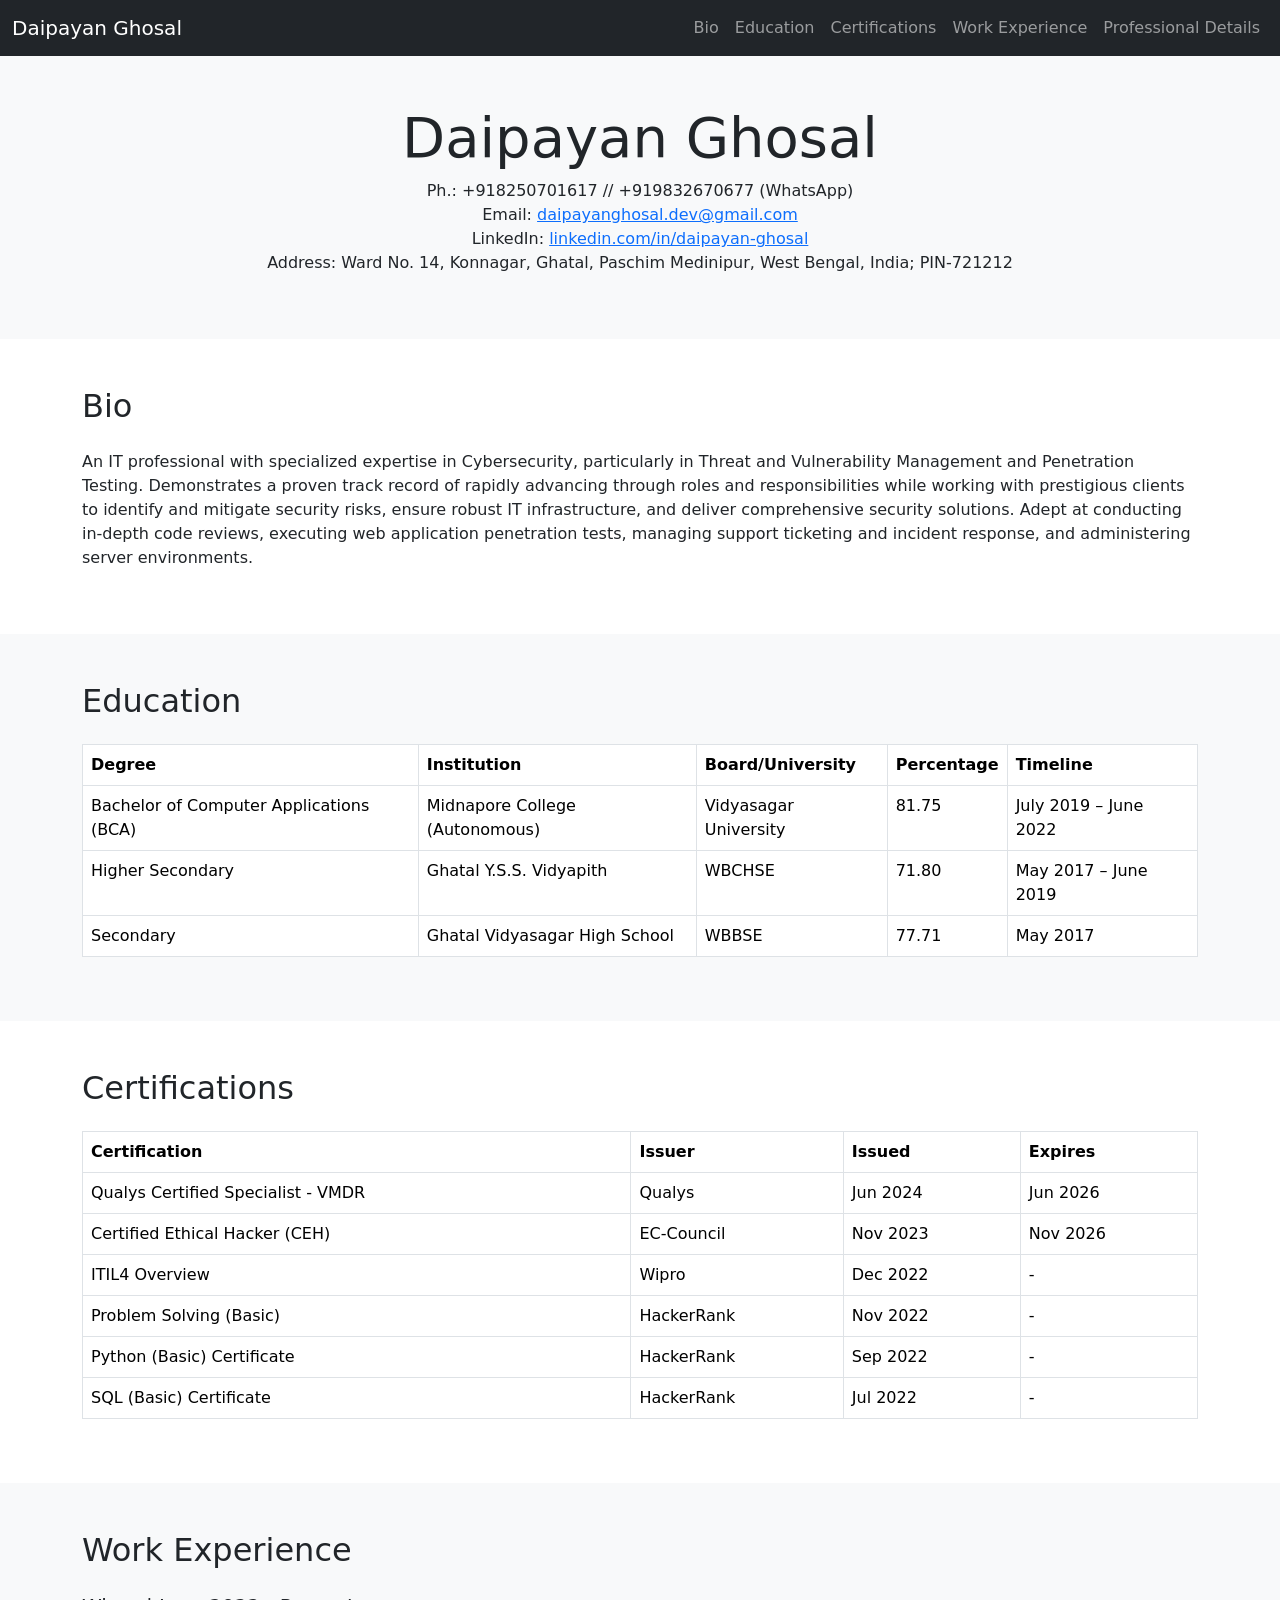
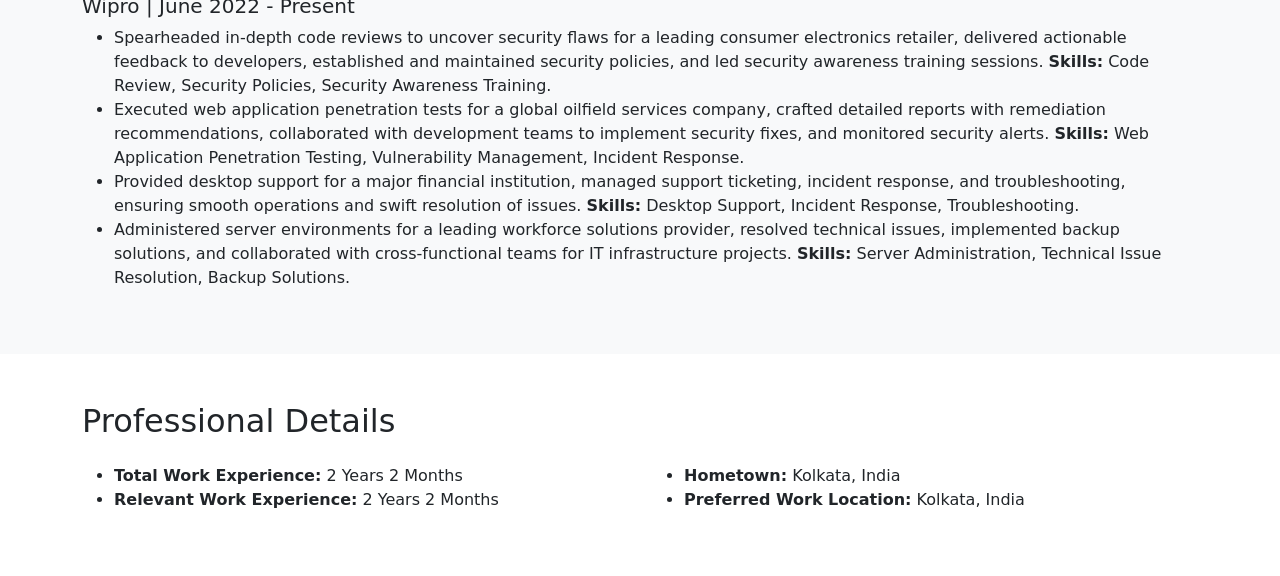
==== indexold.html @ 137117c1 "Rename index.html to indexold.html" ====
<!DOCTYPE html>
<html lang="en">
<head>
    <meta charset="UTF-8">
    <meta name="viewport" content="width=device-width, initial-scale=1.0">
    <title>Daipayan Ghosal</title>
    <link href="https://cdn.jsdelivr.net/npm/bootstrap@5.3.0/dist/css/bootstrap.min.css" rel="stylesheet">
</head>
<body>

    <!-- Navbar -->
    <nav class="navbar navbar-expand-lg navbar-dark bg-dark">
        <div class="container-fluid">
            <a class="navbar-brand" href="#">Daipayan Ghosal</a>
            <button class="navbar-toggler" type="button" data-bs-toggle="collapse" data-bs-target="#navbarNav" aria-controls="navbarNav" aria-expanded="false" aria-label="Toggle navigation">
                <span class="navbar-toggler-icon"></span>
            </button>
            <div class="collapse navbar-collapse" id="navbarNav">
                <ul class="navbar-nav ms-auto">
                    <li class="nav-item">
                        <a class="nav-link" href="#bio">Bio</a>
                    </li>
                    <li class="nav-item">
                        <a class="nav-link" href="#education">Education</a>
                    </li>
                    <li class="nav-item">
                        <a class="nav-link" href="#certifications">Certifications</a>
                    </li>
                    <li class="nav-item">
                        <a class="nav-link" href="#experience">Work Experience</a>
                    </li>
                    <li class="nav-item">
                        <a class="nav-link" href="#details">Professional Details</a>
                    </li>
                </ul>
            </div>
        </div>
    </nav>

    <!-- Header -->
    <header class="bg-light text-center py-5">
        <div class="container">
            <h1 class="display-4">Daipayan Ghosal</h1>
            <p>Ph.: +918250701617 // +919832670677 (WhatsApp) <br>
            Email: <a href="mailto:daipayanghosal.dev@gmail.com">daipayanghosal.dev@gmail.com</a> <br>
            LinkedIn: <a href="https://www.linkedin.com/in/daipayan-ghosal/">linkedin.com/in/daipayan-ghosal</a> <br>
            Address: Ward No. 14, Konnagar, Ghatal, Paschim Medinipur, West Bengal, India; PIN-721212</p>
        </div>
    </header>

    <!-- Bio Section -->
    <section id="bio" class="py-5">
        <div class="container">
            <h2 class="mb-4">Bio</h2>
            <p>An IT professional with specialized expertise in Cybersecurity, particularly in Threat and Vulnerability Management and Penetration Testing. Demonstrates a proven track record of rapidly advancing through roles and responsibilities while working with prestigious clients to identify and mitigate security risks, ensure robust IT infrastructure, and deliver comprehensive security solutions. Adept at conducting in-depth code reviews, executing web application penetration tests, managing support ticketing and incident response, and administering server environments.</p>
        </div>
    </section>

    <!-- Education Section -->
    <section id="education" class="bg-light py-5">
        <div class="container">
            <h2 class="mb-4">Education</h2>
            <div class="table-responsive">
                <table class="table table-bordered">
                    <thead>
                        <tr>
                            <th>Degree</th>
                            <th>Institution</th>
                            <th>Board/University</th>
                            <th>Percentage</th>
                            <th>Timeline</th>
                        </tr>
                    </thead>
                    <tbody>
                        <tr>
                            <td>Bachelor of Computer Applications (BCA)</td>
                            <td>Midnapore College (Autonomous)</td>
                            <td>Vidyasagar University</td>
                            <td>81.75</td>
                            <td>July 2019 – June 2022</td>
                        </tr>
                        <tr>
                            <td>Higher Secondary</td>
                            <td>Ghatal Y.S.S. Vidyapith</td>
                            <td>WBCHSE</td>
                            <td>71.80</td>
                            <td>May 2017 – June 2019</td>
                        </tr>
                        <tr>
                            <td>Secondary</td>
                            <td>Ghatal Vidyasagar High School</td>
                            <td>WBBSE</td>
                            <td>77.71</td>
                            <td>May 2017</td>
                        </tr>
                    </tbody>
                </table>
            </div>
        </div>
    </section>

    <!-- Certifications Section -->
    <section id="certifications" class="py-5">
        <div class="container">
            <h2 class="mb-4">Certifications</h2>
            <div class="table-responsive">
                <table class="table table-bordered">
                    <thead>
                        <tr>
                            <th>Certification</th>
                            <th>Issuer</th>
                            <th>Issued</th>
                            <th>Expires</th>
                        </tr>
                    </thead>
                    <tbody>
                        <tr>
                            <td>Qualys Certified Specialist - VMDR</td>
                            <td>Qualys</td>
                            <td>Jun 2024</td>
                            <td>Jun 2026</td>
                        </tr>
                        <tr>
                            <td>Certified Ethical Hacker (CEH)</td>
                            <td>EC-Council</td>
                            <td>Nov 2023</td>
                            <td>Nov 2026</td>
                        </tr>
                        <tr>
                            <td>ITIL4 Overview</td>
                            <td>Wipro</td>
                            <td>Dec 2022</td>
                            <td>-</td>
                        </tr>
                        <tr>
                            <td>Problem Solving (Basic)</td>
                            <td>HackerRank</td>
                            <td>Nov 2022</td>
                            <td>-</td>
                        </tr>
                        <tr>
                            <td>Python (Basic) Certificate</td>
                            <td>HackerRank</td>
                            <td>Sep 2022</td>
                            <td>-</td>
                        </tr>
                        <tr>
                            <td>SQL (Basic) Certificate</td>
                            <td>HackerRank</td>
                            <td>Jul 2022</td>
                            <td>-</td>
                        </tr>
                    </tbody>
                </table>
            </div>
        </div>
    </section>

    <!-- Work Experience Section -->
    <section id="experience" class="bg-light py-5">
        <div class="container">
            <h2 class="mb-4">Work Experience</h2>
            <h5>Wipro | June 2022 - Present</h5>
            <ul>
                <li>Spearheaded in-depth code reviews to uncover security flaws for a leading consumer electronics retailer, delivered actionable feedback to developers, established and maintained security policies, and led security awareness training sessions. <strong>Skills:</strong> Code Review, Security Policies, Security Awareness Training.</li>
                <li>Executed web application penetration tests for a global oilfield services company, crafted detailed reports with remediation recommendations, collaborated with development teams to implement security fixes, and monitored security alerts. <strong>Skills:</strong> Web Application Penetration Testing, Vulnerability Management, Incident Response.</li>
                <li>Provided desktop support for a major financial institution, managed support ticketing, incident response, and troubleshooting, ensuring smooth operations and swift resolution of issues. <strong>Skills:</strong> Desktop Support, Incident Response, Troubleshooting.</li>
                <li>Administered server environments for a leading workforce solutions provider, resolved technical issues, implemented backup solutions, and collaborated with cross-functional teams for IT infrastructure projects. <strong>Skills:</strong> Server Administration, Technical Issue Resolution, Backup Solutions.</li>
            </ul>
        </div>
    </section>

    <!-- Professional Details Section -->
    <section id="details" class="py-5">
        <div class="container">
            <h2 class="mb-4">Professional Details</h2>
            <div class="row">
                <div class="col-md-6">
                    <ul>
                        <li><strong>Total Work Experience:</strong> 2 Years 2 Months</li>
                        <li><strong>Relevant Work Experience:</strong> 2 Years 2 Months</li>
                    </ul>
                </div>
                <div class="col-md-6">
                    <ul>
                        <li><strong>Hometown:</strong> Kolkata, India</li>
                        <li><strong>Preferred Work Location:</strong> Kolkata, India</li>
                    </ul>
                </div>
            </div>
        </div>
    </section>

    <!-- Bootstrap JS -->
    <script src="https://cdn.jsdelivr.net/npm/bootstrap@5.3.0/dist/js/bootstrap.bundle.min.js"></script>
</body>
</html>
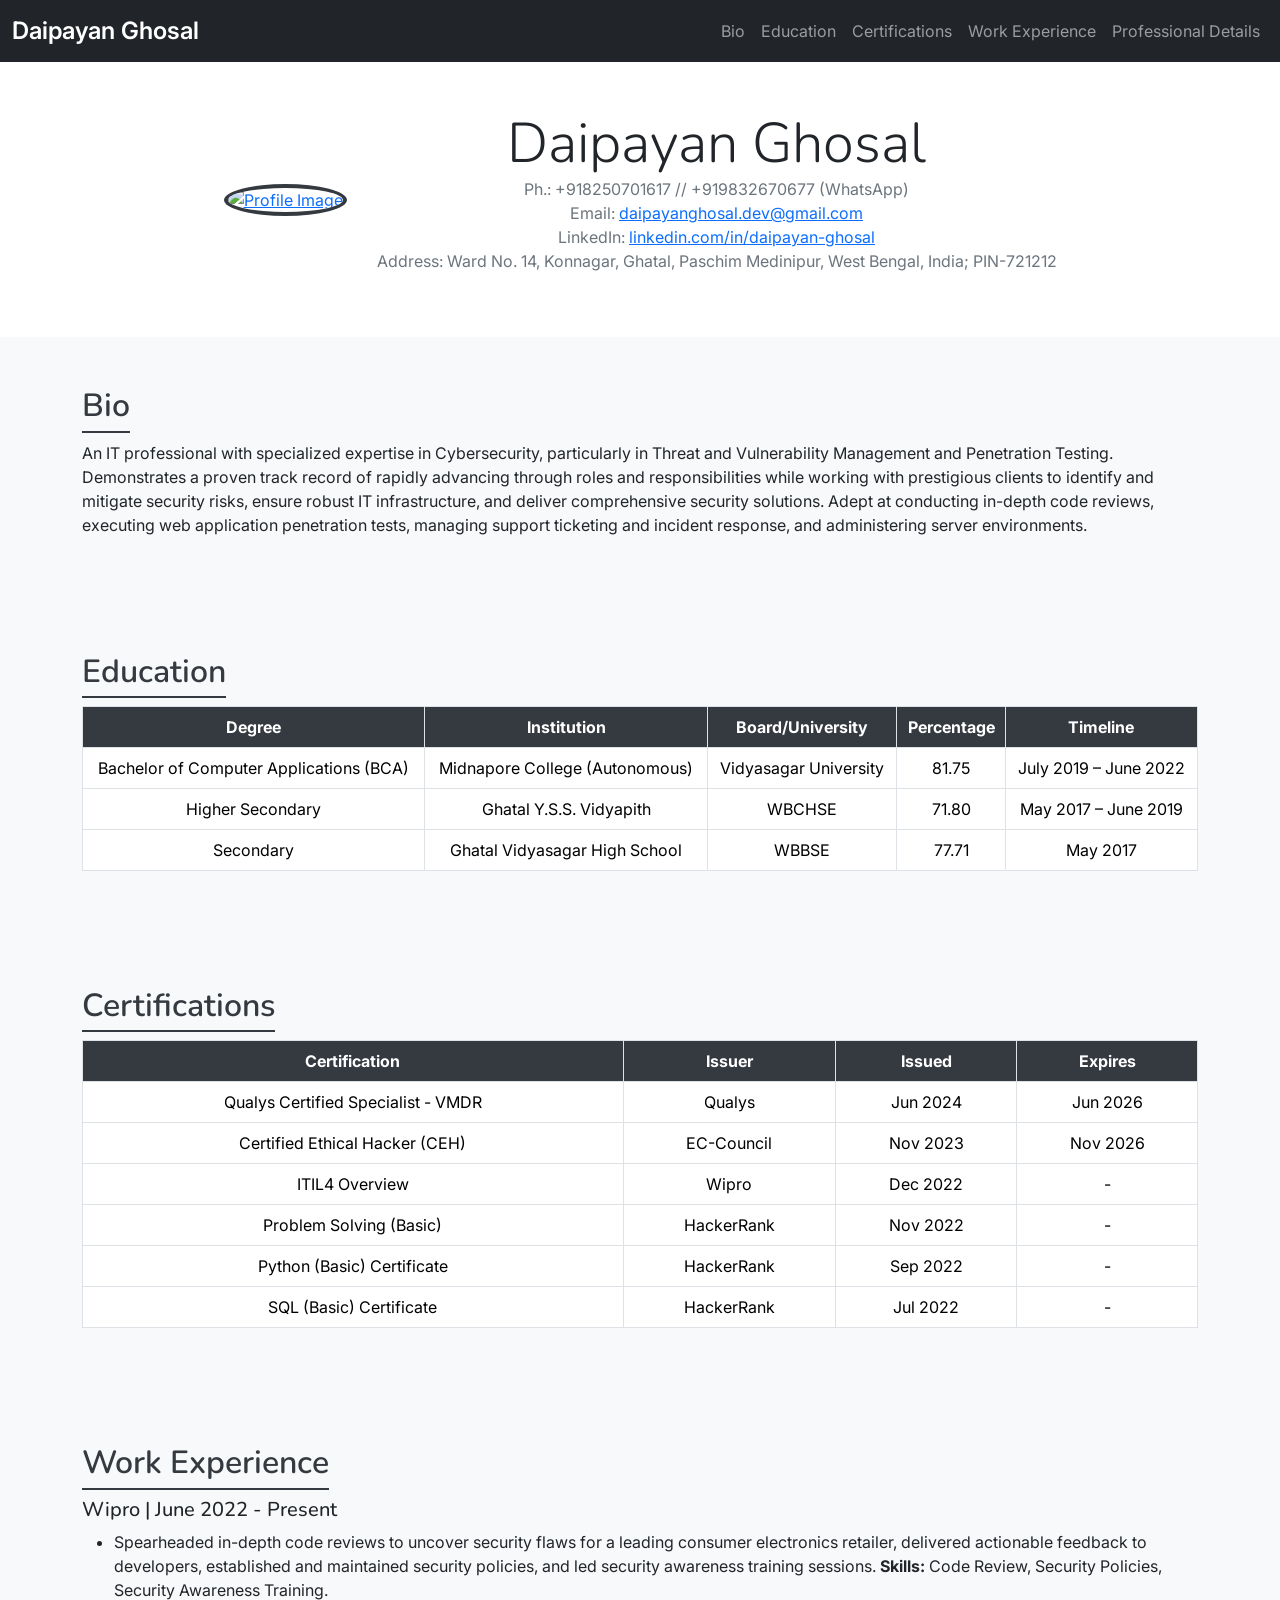
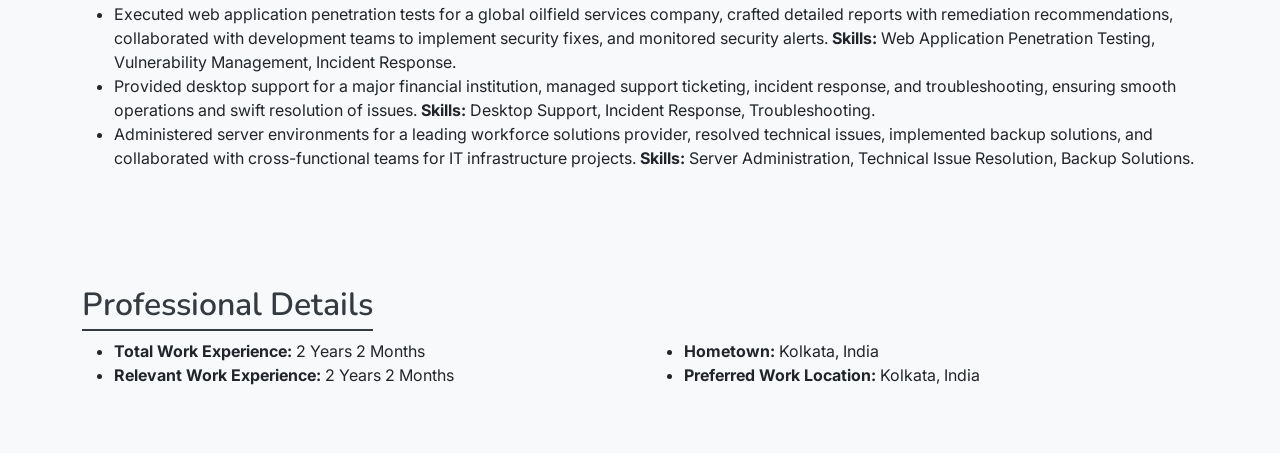
==== commit d5704801: "Update indexold.html" ====
--- a/indexold.html
+++ b/indexold.html
@@ -5,6 +5,64 @@
     <meta name="viewport" content="width=device-width, initial-scale=1.0">
     <title>Daipayan Ghosal</title>
     <link href="https://cdn.jsdelivr.net/npm/bootstrap@5.3.0/dist/css/bootstrap.min.css" rel="stylesheet">
+    <link href="https://fonts.googleapis.com/css2?family=Inter:wght@400;600&family=Nunito:wght@400;600&display=swap" rel="stylesheet">
+    <style>
+        body {
+            font-family: 'Inter', sans-serif;
+            background-color: #f8f9fa;
+        }
+        h1, h2, h5 {
+            font-family: 'Nunito', sans-serif;
+        }
+        .navbar-brand {
+            font-weight: 600;
+            font-size: 1.5rem;
+        }
+        .profile-img {
+            width: 150px;
+            height: 150px;
+            object-fit: cover;
+            border-radius: 50%;
+            border: 4px solid #343a40;
+            transition: transform 0.3s ease;
+        }
+        .profile-img:hover {
+            transform: scale(1.05);
+        }
+        .header-content {
+            display: flex;
+            align-items: center;
+            justify-content: center;
+            gap: 30px;
+        }
+        .header-content h1 {
+            margin-bottom: 0;
+        }
+        .header-content p {
+            font-size: 1rem;
+            color: #6c757d;
+        }
+        section {
+            padding-top: 50px;
+            padding-bottom: 50px;
+        }
+        section h2 {
+            font-weight: 600;
+            color: #343a40;
+            border-bottom: 2px solid #343a40;
+            display: inline-block;
+            padding-bottom: 5px;
+        }
+        .table thead th {
+            background-color: #343a40;
+            color: #fff;
+            text-align: center;
+        }
+        .table-bordered th, .table-bordered td {
+            vertical-align: middle;
+            text-align: center;
+        }
+    </style>
 </head>
 <body>
 
@@ -38,28 +96,35 @@
     </nav>
 
     <!-- Header -->
-    <header class="bg-light text-center py-5">
-        <div class="container">
-            <h1 class="display-4">Daipayan Ghosal</h1>
-            <p>Ph.: +918250701617 // +919832670677 (WhatsApp) <br>
-            Email: <a href="mailto:daipayanghosal.dev@gmail.com">daipayanghosal.dev@gmail.com</a> <br>
-            LinkedIn: <a href="https://www.linkedin.com/in/daipayan-ghosal/">linkedin.com/in/daipayan-ghosal</a> <br>
-            Address: Ward No. 14, Konnagar, Ghatal, Paschim Medinipur, West Bengal, India; PIN-721212</p>
+    <header class="bg-white text-center py-5">
+        <div class="container">
+            <div class="header-content">
+                <a href="LINK_TO_PROFILE_IMAGE">
+                    <img src="https://media.licdn.com/dms/image/v2/D5603AQGXNY8U5TwIzw/profile-displayphoto-shrink_800_800/profile-displayphoto-shrink_800_800/0/1724900391033?e=1730332800&v=beta&t=UJ02B9CmdbcJx9hXj1gmwfz1mpSFk2LUiGxVRWKbTcE" alt="Profile Image" class="profile-img">
+                </a>
+                <div>
+                    <h1 class="display-4">Daipayan Ghosal</h1>
+                    <p>Ph.: +918250701617 // +919832670677 (WhatsApp) <br>
+                    Email: <a href="mailto:daipayanghosal.dev@gmail.com">daipayanghosal.dev@gmail.com</a> <br>
+                    LinkedIn: <a href="https://www.linkedin.com/in/daipayan-ghosal/">linkedin.com/in/daipayan-ghosal</a> <br>
+                    Address: Ward No. 14, Konnagar, Ghatal, Paschim Medinipur, West Bengal, India; PIN-721212</p>
+                </div>
+            </div>
         </div>
     </header>
 
     <!-- Bio Section -->
-    <section id="bio" class="py-5">
-        <div class="container">
-            <h2 class="mb-4">Bio</h2>
+    <section id="bio">
+        <div class="container">
+            <h2>Bio</h2>
             <p>An IT professional with specialized expertise in Cybersecurity, particularly in Threat and Vulnerability Management and Penetration Testing. Demonstrates a proven track record of rapidly advancing through roles and responsibilities while working with prestigious clients to identify and mitigate security risks, ensure robust IT infrastructure, and deliver comprehensive security solutions. Adept at conducting in-depth code reviews, executing web application penetration tests, managing support ticketing and incident response, and administering server environments.</p>
         </div>
     </section>
 
     <!-- Education Section -->
-    <section id="education" class="bg-light py-5">
-        <div class="container">
-            <h2 class="mb-4">Education</h2>
+    <section id="education" class="bg-light">
+        <div class="container">
+            <h2>Education</h2>
             <div class="table-responsive">
                 <table class="table table-bordered">
                     <thead>
@@ -100,9 +165,9 @@
     </section>
 
     <!-- Certifications Section -->
-    <section id="certifications" class="py-5">
-        <div class="container">
-            <h2 class="mb-4">Certifications</h2>
+    <section id="certifications">
+        <div class="container">
+            <h2>Certifications</h2>
             <div class="table-responsive">
                 <table class="table table-bordered">
                     <thead>
@@ -157,9 +222,9 @@
     </section>
 
     <!-- Work Experience Section -->
-    <section id="experience" class="bg-light py-5">
-        <div class="container">
-            <h2 class="mb-4">Work Experience</h2>
+    <section id="experience" class="bg-light">
+        <div class="container">
+            <h2>Work Experience</h2>
             <h5>Wipro | June 2022 - Present</h5>
             <ul>
                 <li>Spearheaded in-depth code reviews to uncover security flaws for a leading consumer electronics retailer, delivered actionable feedback to developers, established and maintained security policies, and led security awareness training sessions. <strong>Skills:</strong> Code Review, Security Policies, Security Awareness Training.</li>
@@ -171,9 +236,9 @@
     </section>
 
     <!-- Professional Details Section -->
-    <section id="details" class="py-5">
-        <div class="container">
-            <h2 class="mb-4">Professional Details</h2>
+    <section id="details">
+        <div class="container">
+            <h2>Professional Details</h2>
             <div class="row">
                 <div class="col-md-6">
                     <ul>
@@ -191,7 +256,6 @@
         </div>
     </section>
 
-    <!-- Bootstrap JS -->
     <script src="https://cdn.jsdelivr.net/npm/bootstrap@5.3.0/dist/js/bootstrap.bundle.min.js"></script>
 </body>
 </html>
